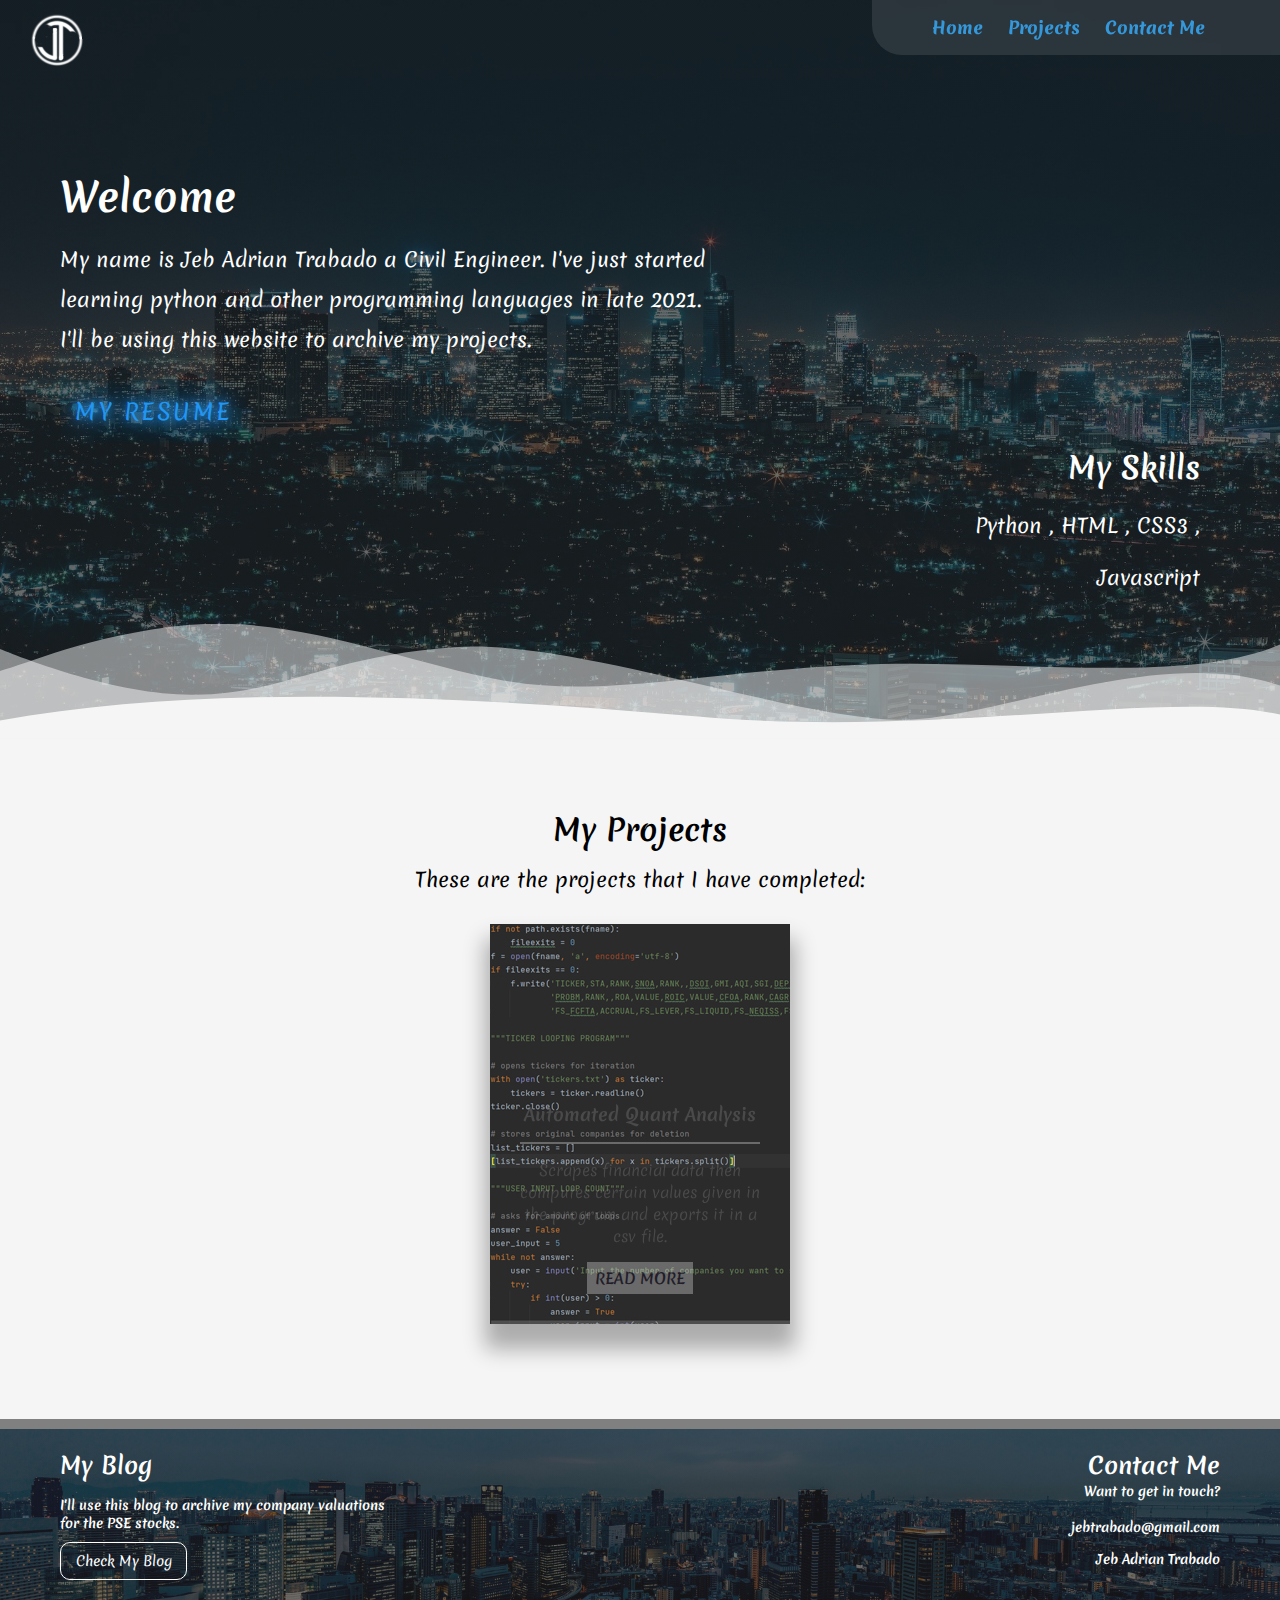
==== index.html @ 70008874 "Update index.html" ====
<!DOCTYPE html>
<html>
<head>
	<title>Jebtrabado</title>
	<link rel="stylesheet" type="text/css" href="styles.css">
	<link rel="stylesheet" href="https://pro.fontawesome.com/releases/v5.10.0/css/all.css" integrity="sha384-AYmEC3Yw5cVb3ZcuHtOA93w35dYTsvhLPVnYs9eStHfGJvOvKxVfELGroGkvsg+p" crossorigin="anonymous"/>
	<link rel="preconnect" href="https://fonts.googleapis.com">
	<link rel="preconnect" href="https://fonts.gstatic.com" crossorigin>
	<link href="https://fonts.googleapis.com/css2?family=Merienda&display=swap" rel="stylesheet">	
	<script type="text/javascript" src="nav.js" defer></script>
	<meta name="viewport" content="width=device-width, initial-scale=1">
	<meta name="Jeb" content="This is the first site I created.">

</head>
<body>
	<header class="primary-header flex" id="header-top">
		<img src="images/logo.png" class="logo">
		<button aria-controls="primary-navigation" aria-expanded="false" class="mobile-nav-toggle">
			<span class="sr-only"></span>
		</button>
		<nav>
			<ul id="primary-navigation" data-visible="false" class="primary-navigation flex">
				<li class="active">
					<a href="#header-top">
						Home
					</a>
				</li>
				<li class="active">
					<a href="#project">
						Projects
					</a>
				</li>
				<li class="active">
					<a href="#footer">
						Contact Me
					</a>
				</li>
			</ul>
		</nav>
	</header>
	<section id="background" class="shapedividers_com-6780">
		<div class="background-text">
			<h1>Welcome</h1>
			<br>
			<p>My name is Jeb Adrian Trabado a Civil Engineer. I've just started 
				<br>learning python and other programming languages in late 2021.
				<br>I'll be using this website to archive my projects.</p>
			<div class="background-btn">
				<a href="https://docs.google.com/document/d/18xWzmglQUV3Zp6Gtrpqi6c_JNB1-7uPy/edit?usp=sharing&ouid=107305459753054000364&rtpof=true&sd=true">
					<span></span>
				    <span></span>
				    <span></span>
				    <span></span>
					My Resume
				</a>
			</div>
		</div>
		<div class="skills-text">
			<h2>My Skills</h2>
			<div class="skill-list">
				<p>Python <i class="fab fa-python"></i>, HTML <i class="fab fa-html5"></i>, CSS3 <i class="fab fa-css3-alt"></i>,</p>
				<p>Javascript <i class="fab fa-js-square"></i></p>
			</div>
		</div>
	</section>
	<p id="project"></p>
	<section class="project-background">
		<div class="projects-text">
			<h2>My Projects</h2><br>
			<p>These are the projects that I have completed:</p>
		</div>
		<div class="container">
			<div class="card">
				<span></span>
				<span></span>
				<span></span>
				<span></span>	
				<div><img src="images/project1.jpg"></div>
				<div class="content">
					<h3>Automated Quant Analysis</h3>
					<hr>
					<p>Scrapes financial data then computes certain values given in the program and exports it in a csv file.</p>
					<a href="https://github.com/jebtrabado/jebtrabado.projects/tree/main/Quantitative%20Screener">read more</a>
				</div>
			</div>	
		</div>	
	</section>	
	<section id="footer">
		<div class="row">	
			<div class="footer-left">
				<h4>My Blog</h4>
				<br>
				<h5>I'll use this blog to archive my company valuations <br>for the PSE stocks.</h5>
				<div class="background-btn2">
					<a href="https://averageguyanalysis.blogspot.com/">
						Check My Blog
					</a>
				</div>
			</div>	
			<div class="footer-right">
				<h4>Contact Me</h4>
				<h5>Want to get in touch?</h5>
				<h5 class="footer-gap">jebtrabado@gmail.com 
					<i class="fas fa-envelope"></i>
					<br>
					<a href="https://www.linkedin.com/in/jeb-adrian-trabado/" class="linkin">Jeb Adrian Trabado <i class="fab fa-linkedin"></i>
					</a>
				</h5>
			</div>
		</div>	

	</section>
	<div class="foot">Made by Me 2021</div>
</body>
</html>
---- styles.css ----
* {
	margin: 0;
	padding: 0;
}
html { /*Image by Pexels from Pixabay */
	background:	linear-gradient(0deg, rgba(30, 30, 30, 0.65) 100%, rgba(0, 0, 0, 0) 100%),
		url(images/back3.jpg) no-repeat center center fixed; 
	background-size: cover;
	height: 100%;
	overflow-x: hidden;
	overflow-y: scroll;
	font-size: 62.5%;
	font-family: 'Merienda', cursive;
	scroll-behavior: smooth;
}
h1 {
	font-size: 4rem;
}
h2 {
	font-size: 3rem;
}
h3 {
	font-size: 3rem;
}
h4 {
	font-size: 2.3rem;
}
h5 {
	font-size: 1.3rem;
}
p {
	font-size: 2rem;
}
a {
	font-size: 1.7rem;
}


/*top page*/


#background {
	background:	linear-gradient(0deg, rgba(30, 30, 30, 0.65) 100%, rgba(0, 0, 0, 0) 100%),
	url(images/back3.jpg) no-repeat center center fixed; 
	background-size: cover;
	height: 100%;
	padding-bottom: 15rem;
	position: relative;
}

/*for logo*/
.logo {
	aspect-ratio: auto;
	padding-top: 1.2rem;
	top: 4%;
	left: 10%;
}

/*welcome left*/
.background-text {
	text-align: left;
	padding-top: 10rem;
	padding-left: 6rem;
	padding-right: 12rem;
	color: white;
}
.background-text p {
	line-height: 4rem;
}
/*skill right*/
.skills-text {
	color: white;
	text-align: right;
	padding-right: 8rem;
}
.skill-list p {
	margin-top: 2rem;
	line-height: 3rem;
}
.skill-list .fab {
	font-size: 2.5rem;
}

/*resume button codes*/
.background-btn {
	margin-top: 2rem;
	/*margin: 70px auto 0;*/
}

.background-btn a {
	position: relative;
	display: inline-block;
	padding: 1.5rem;
	color: #2196f3;
	text-transform: uppercase;
	letter-spacing: .25rem;
	text-decoration: none;
	font-size: 2.25rem;
	overflow: hidden;
	transition: 0.2s;
	text-shadow: 0 0 10px #2196f3,
		0 0 20px #2196f3,
		0 0 40px #2196f3;
}
.background-btn a:hover {
  color: #255784;
  background: #2196f3;
  box-shadow: 0 0 10px #2196f3, 0 0 40px #2196f3, 
    0 0 80px #2196f3;
    transition-delay: .65s;
}
.background-btn a span {
  position: absolute;
  display: block;
}
.background-btn a span:nth-child(1) {
  top: 0;
  left: -100%;
  width: 100%;
  height: 2px;
  background:
    linear-gradient(90deg, transparent, #2196f3);
}
.background-btn a:hover span:nth-child(1) {
  left: 100%;
  transition: .7s;
}
.background-btn a span:nth-child(2) {
  bottom: 0;
  right: -100%;
  width: 100%;
  height: 2px;
  background:
    linear-gradient(270deg, transparent, #2196f3);
}
.background-btn a:hover span:nth-child(2) {
  right: 100%;
  transition: .7s;
}
.background-btn a span:nth-child(3) {
  top: -100%;
  right: 0;
  width: 2px;
  height: 100%;
  background:
    linear-gradient(180deg, transparent, #2196f3);
}
.background-btn a:hover span:nth-child(3) {
  top: 100%;
  transition: 1s;
  transition-delay: .3s;
}
.background-btn a span:nth-child(4) {
  bottom: -100%;
  left: 0;
  width: 2px;
  height: 100%;
  background:
    linear-gradient(360deg, transparent, #2196f3);
}
.background-btn a:hover span:nth-child(4) {
  bottom: 100%;
  transition: 1s;
  transition-delay: .3s;
}

/*wave divider*/

.shapedividers_com-6780 {
	overflow:hidden;
	position:relative;
	}
	.shapedividers_com-6780::before{ 
	content:'';
	font-family:'shape divider from ShapeDividers.com';
	position: absolute;
	z-index: 3;
	pointer-events: none;
	background-repeat: no-repeat;
	bottom: -0.1vw;
	left: -0.1vw;
	right: -0.1vw;
	top: -0.1vw; 
	background-size: 101% 120px;
	background-position: 50% 100%;  background-image: url('data:image/svg+xml;charset=utf8, <svg xmlns="http://www.w3.org/2000/svg" viewBox="0 0 35.28 2.17" preserveAspectRatio="none"><path d="M35.28 1.67c-3.07-.55-9.27.41-16.15 0-6.87-.4-13.74-.58-19.13.1v.4h35.28z" fill="%23f5f5f5"/><path d="M35.28 1.16c-3.17-.8-7.3.4-10.04.56-2.76.17-9.25-1.47-12.68-1.3-3.42.16-4.64.84-7.04.86C3.12 1.31 0 .4 0 .4v1.77h35.28z" opacity=".5" fill="%23f5f5f5"/><path d="M35.28.31c-2.57.84-7.68.3-11.8.43-4.1.12-6.85.61-9.57.28C11.18.69 8.3-.16 5.3.02 2.3.22.57.85 0 .87v1.2h35.28z" opacity=".5" fill="%23f5f5f5"/></svg>'); 
	}
	
	@media (min-width:2100px){
	.shapedividers_com-6780::before{
	background-size: 101% calc(2vw + 120px);
	}
}
			   
/*projects*/

/*white line between title and text*/
hr {
	background: #fff;
	height: 2px;
	border: 0;
	margin: 15px auto;
}

/*text for project title and description*/
.projects-text {
	width: 100%;
	padding-top: 6.5rem;
	text-align: center;
}

/*background*/
.project-background {
	background-color: #F5F5F5;
	padding-bottom: 6.5rem;
}

/*positions of boxes*/
.container {
	width: 100%;
	display: flex;
	justify-content: center;
}

/*design and position of text in boxes*/
.container .card {
	position: relative;
	width: 300px;
	height: 400px;
	background: #0c002b;
	display: flex;
	justify-content: center;
	align-items: center;
	margin: 3rem;
	box-shadow: 0 20px 20px 5px rgba(0, 0, 0, 0.3);
	overflow: hidden;
	transition: .5s;
}
.container .card .content {
	padding: 30px;
	text-align: center;	
	width: 80%;
	position: absolute;
	bottom: 0;
	left: 50%;
	transform: translateX(-50%);
	opacity: 0.3;
	transition: 1s;
	color: #fff;
	text-decoration: none;
}

/*slides project to center*/
.container .card:hover .content {
	bottom: 17%;
	opacity: 1;
}

/*darkens img when hovering*/
.card:hover img {
	opacity: .3;
	transition: .5s ease-in;
}

/*text inside boxes in project*/
.container .card .content h3 {
	position: relative;
	font-size: 1.75em;
	color: #fff;
	z-index: 2;
	opacity: .5;
	transition: 0.5s;
}
.container .card .content p {
	position: relative;
	font-size: 1.5em;
	color: #fff;
	z-index: 2;
	opacity: .5;
	font-weight: 300;
	transition: 0.5s;
}
.container .card .content a {
	display: inline-block;
	margin-top: 1.5rem;
	padding: .5rem .8rem;
	background: #fff;
	color: #0c002b;
	text-decoration: none;
	text-transform: uppercase;
	font-weight: 600;
	font-size: 1.5rem;
}

/*opacity of text not including read more*/
.container .card:hover .content h3, 
	.container .card:hover .content p {
	opacity: 1;
}

/*hides fancy effects when not hovering*/
.container .card span {
	transition: .5s;
	opacity: 0;
}

/*shows fancy effects*/
.container .card:hover span {
	opacity: 1;
}

/*all the code for fancy effects*/
.container .card span:nth-child(1) {
	position: absolute;
	top: 0;
	left: 0;
	width: 100%;
	height: 5px;
	background: linear-gradient(to right, transparent ,#1779ff);
	animation: animate1 2s linear infinite;
}
@keyframes animate1 {
	0% {
		transform: translateX(-100%);
	}
	100% {
		transform: translateX(100%);
	}
}
.container .card span:nth-child(2) {
	position: absolute;
	top: 0;
	right: 0;
	width: 5px;
	height: 100%;
	background: linear-gradient(to bottom, transparent ,#1779ff);
	animation: animate2 2s linear infinite;
	animation-delay: 1s;
}
@keyframes animate2 {
	0% {
		transform: translateY(-100%);
	}
	100% {
		transform: translateY(100%);
	}
}
.container .card span:nth-child(3) {
	position: absolute;
	bottom: 0;
	left: 0;
	width: 100%;
	height: 5px;
	background: linear-gradient(to left, transparent ,#1779ff);
	animation: animate3 2s linear infinite;
}
@keyframes animate3 {
	0% {
		transform: translateX(100%);
	}
	100% {
		transform: translateX(-100%);
	}
}
.container .card span:nth-child(4) {
	position: absolute;
	top: 0;
	left: 0;
	width: 5px;
	height: 100%;
	background: linear-gradient(to top, transparent ,#1779ff);
	animation: animate4 2s linear infinite;
	animation-delay: 1s;
}
@keyframes animate4 {
	0% {
		transform: translateY(100%);
	}
	100% {
		transform: translateY(-100%);
	}
}


/*footer*/


/*Image by xegxef from Pixabay */
#footer {
	padding: 2rem 6rem 2rem 6rem;
	background-image: linear-gradient(0deg, rgba(30, 30, 30, 0.65) 100%, rgba(0, 0, 0, 0) 100%),
		url(images/footer1.jpg); 
	background-size: cover;
	color: #fff;
	border-top: 10px solid grey;
}

/*separates into two columns*/
.row {
	width: 100%;
	display: flex;
	justify-content: space-between; 
}
.footer-left, .footer-right {
	flex-basis: 45%;
}

/*texts*/
.footer-right {
	text-align: right;
}
.footer-right .fas, .fab {
	font-size: 2rem;
}
.footer-gap {
	margin-top: 1rem;
	line-height: 3rem;
}

/*blog button*/
#footer .background-btn2 {
	margin-top: 1rem;
}
#footer .background-btn2 a {
	width: 125px;
	text-decoration: none;
	display: inline-block;
	padding: 8px 0;
	border: .5px solid white;
	text-align: center;
	font-size: 1.35rem;
	border-radius: 10px;
	color: #fff
}
#footer .background-btn2 a:hover {
	background-color: #fff;
	color: black;
	transition: .7s;
}
.footer-gap a {
	text-decoration: none;
	color: #fff;
	font-size: 1.3rem;
}

/*made by me section*/
.foot {
	background-color: #202020;
	color: white;
	text-align: center;
	padding-block: .5rem;
	border-top: 2px solid grey;
}


/*navbar*/


.flex {
	display: flex;
	gap: var(--gap, 1rem);
}
.primary-header {
	align-content: center;
	justify-content: space-between;
	padding-left: 3rem;
}
.primary-navigation {
	list-style: none;
	padding: 0;
	margin: 0;
	background: hsl(0 0% 0% / 0.5);
	backdrop-filter: blur(1rem);
}
.primary-navigation a {
	text-decoration: none;
	padding-right: 1.5rem;
	color: #3498DB;
	font-weight: 800;
}
.mobile-nav-toggle {
	display: none;
}
.active a:hover {
	color: #3498DB;
	text-shadow: 0 0 10px #3498DB,
		0 0 20px #3498DB,
		0 0 40px #3498DB,
		0 0 80px #3498DB,
		0 0 120px #3498DB;
	transition: .4s;
}
@supports (backdrop-filter: blur(1rem)) {
	.primary-navigation {
		border-bottom-left-radius: 30px;
		background: hsl(0 0% 100% / 0.1);
		backdrop-filter: blur(1rem);
	}
}


/*viewport*/


@media (min-width: 621px) and (max-width: 950px) {
	/*reduced by 20% & 10%*/
	h1 {
		font-size: 3.2rem;
	}
	h2 {
		font-size: 2.4rem;
	}
	h3 {
		font-size: 2.4rem;
	}
	h4 {
		font-size: 1.85rem;
	}
	h5 {
		font-size: 1.2rem;
	}
	p {
		font-size: 1.6rem;
	}
	a {
		font-size: 1.4rem;
	}
	#background {
	padding-bottom: 12rem;
	}
	.background-text {
	padding-top: 8rem;
	padding-left: 4.8rem;
	}
	.skills-text {
	padding-right: 4.8rem;
	}
	.background-btn a {
	padding: 1.0rem;
	font-size: 1.9rem;
	}
	.skill-list p {
	margin-top: 1.6rem;
	line-height: 2.4rem;
	}
	.skill-list .fab {
	font-size: 2rem;
	}
	.projects-text {
	padding-top: 2.4rem;
	}
	.project-background {
	padding-bottom: 4rem;
	}
	.container .card {
	width: 270px;
	height:360px;
	margin: 3rem;
	}
	.container .card .content {
	padding: 27px;
	}
	.container .card:hover .content {
	bottom: 15%;
	}
	.container .card .content h3 {
	position: relative;
	font-size: 1.75em;
	color: #fff;
	z-index: 2;
	opacity: .5;
	transition: 0.5s;
	}
	.container .card .content p {
	font-size: 1.2em;
	}
	.container .card .content a {
	font-size: 1.2rem;
	}
	#footer .background-btn2 a {
	width: 111px;
	font-size: 1.2rem;
	}
	.footer-gap a {
	font-size: 1.2rem;
	}
	.footer-gap {
	margin-top: 1rem;
	line-height: 3rem;
	}
	.footer-right .fas {
	font-size: 1.6rem;
	}
	.footer-right .fab {
	font-size: 1.6rem;
	}
	#footer {
	padding: 2rem 4.8rem 2rem 4.8rem;
	}
}

@media (min-width: 481px) and (max-width: 620px) {
	.primary-navigation {
		--gap: 2em;
		z-index: 10;
		position: fixed;
		inset: 0 0 0 65%;
		flex-direction: column;
		padding: min(20vh, 10rem) 2em;
		transform: translateX(100%);
		transition: transform 350ms ease-out;
	}
	.mobile-nav-toggle {
		display: block;
		position: fixed;
		background-color: transparent;
		background-image: url("images/icons8-menu-48.png");
		background-repeat: no-repeat;
		width: 4rem;
		top: 2rem;
		right: 2rem;
		border: 0;
		aspect-ratio: 1;
		z-index: 20;
	}
	.primary-navigation[data-visible="true"] {
		transform: translateX(0%);
	}
	.mobile-nav-toggle[aria-expanded="true"] {
		background-image: url("images/icons8-close-48.png");
	}
	h1 {
		font-size: 2.6rem;
	}
	h2 {
		font-size: 2.1rem;
	}
	h3 {
		font-size: 2.1rem;
	}
	h4 {
		font-size: 1.6rem;
	}
	h5 {
		font-size: 1rem;
	}
	p {
		font-size: 1.4rem;
	}
	a {
		font-size: 1.2rem;
	}
	li a {
		font-size: 1.6rem;
	}
	#background {
	padding-bottom: 12rem;
	}
	.background-text {
	padding-top: 6rem;
	padding-left: 3.5rem;
	}
	.background-text p {
	line-height: 2.5rem;
	}
	.skills-text {
	padding-right: 3.5rem;
	}
	.background-btn a {
	padding: 1.0rem;
	font-size: 1.4rem;
	}
	.skill-list p {
	margin-top: 1.6rem;
	line-height: 2rem;
	}
	.skill-list .fab {
	font-size: 1.5rem;
	}
	.projects-text {
	padding-top: 2rem;
	}
	.project-background {
	padding-bottom: 3rem;
	}
	.container .card {
	width: 216px;
	height:288px;
	margin: 3rem;
	}
	.container .card .content {
	padding: 27px;
	}
	.container .card:hover .content {
	bottom: 8%;
	}
	.container .card .content h3 {
	position: relative;
	font-size: 1.75em;
	color: #fff;
	z-index: 2;
	opacity: .5;
	transition: 0.5s;
	}
	.container .card .content p {
	font-size: 1em;
	}
	.container .card .content a {
	font-size: 1rem;
	}
	#footer .background-btn2 a {
	width: 100px;
	font-size: 1rem;
	}
	.footer-gap a {
	font-size: 1rem;
	}
	.footer-gap {
	margin-top: 1rem;
	line-height: 3rem;
	}
	.footer-right .fas {
	font-size: 1.4rem;
	}
	.footer-right .fab {
	font-size: 1.4rem;
	}
	#footer {
	padding: 2rem 3.5rem 2rem 3.5rem;
	}
}


@media (min-width: 320px) and (max-width: 480px) {
	.primary-navigation {
		--gap: 2em;
		z-index: 10;
		position: fixed;
		inset: 0 0 0 65%;
		flex-direction: column;
		padding: min(20vh, 10rem) 2em;
		transform: translateX(100%);
		transition: transform 350ms ease-out;
	}
	.mobile-nav-toggle {
		display: block;
		position: fixed;
		background-color: transparent;
		background-image: url("images/icons8-menu-48.png");
		background-repeat: no-repeat;
		width: 4rem;
		top: 2rem;
		right: 2rem;
		border: 0;
		aspect-ratio: 1;
		z-index: 20;
	}
	.primary-navigation[data-visible="true"] {
		transform: translateX(0%);
	}
	.mobile-nav-toggle[aria-expanded="true"] {
		background-image: url("images/icons8-close-48.png");
	}
	h1 {
		font-size: 2.4rem;
	}
	h2 {
		font-size: 1.6rem;
	}
	h3 {
		font-size: 1.6rem;
	}
	h4 {
		font-size: 1.2rem;
	}
	h5 {
		font-size: .8rem;
	}
	p {
		font-size: 1.2rem;
	}
	a {
		font-size: 1.2rem;
	}
	li a {
		font-size: 1.3rem;
	}
	#background {
	padding-bottom: 10rem;
	}
	.background-text {
	padding-top: 4rem;
	padding-left: 3rem;
	}
	.background-text p {
	line-height: 2.3rem;
	}
	.skills-text {
	padding-right: 3rem;
	}
	.background-btn a {
	padding: .8rem;
	font-size: 1.5rem;
	}
	.skill-list p {
	margin-top: 1rem;
	line-height: 1rem;
	}
	.skill-list .fab {
	font-size: 1.2rem;
	}
	.projects-text {
	padding-top: 1.5rem;
	}
	.project-background {
	padding-bottom: 3.5rem;
	}
	.container .card {
	width: 194px;
	height:260px;
	margin: 2.5rem;
	}
	.container .card .content {
	padding: 24px;
	}
	.container .card:hover .content {
	bottom: 8%;
	}
	.container .card .content h3 {
	position: relative;
	font-size: 1.4em;
	color: #fff;
	z-index: 2;
	opacity: .5;
	transition: 0.5s;
	}
	.container .card .content p {
	font-size: 1em;
	}
	.container .card .content a {
	font-size: 1rem;
	}
	#footer .background-btn2 a {
	width: 80px;
	font-size: .8rem;
	}
	.footer-gap a {
	font-size: .8rem;
	}
	.footer-gap {
	margin-top: 1rem;
	line-height: 2em;
	}
	.footer-right .fas {
	font-size: 1rem;
	}
	.footer-right .fab {
	font-size: 1rem;
	}
	#footer {
	padding: 1.6rem 3rem 1.6rem 3rem;
	}
}


@media (min-width: 620px) {
	.primary-navigation {
		padding-block: 1.5rem;
		padding-inline: clamp(1rem, 10vw, 6rem);
	}
}

.resize-animation-stopper * {
  transition: none !important;
  animation: none !important;
}
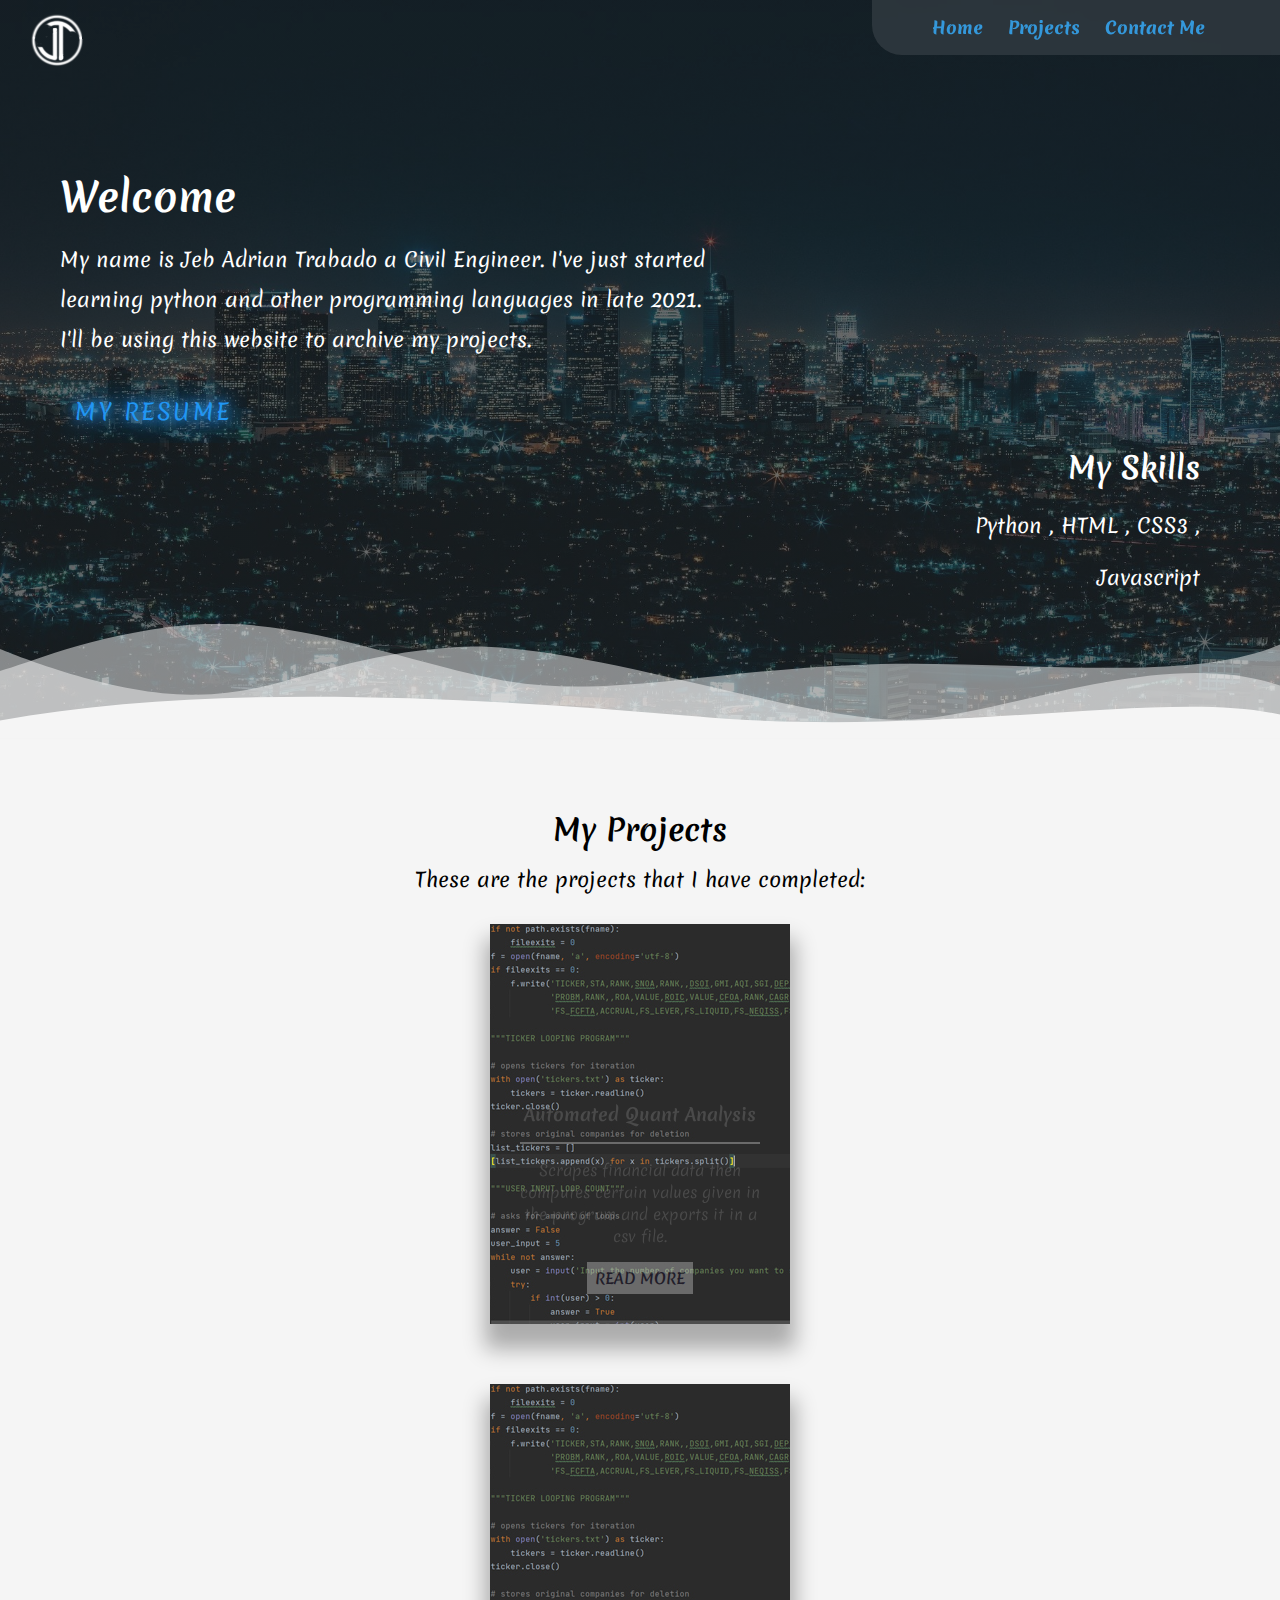
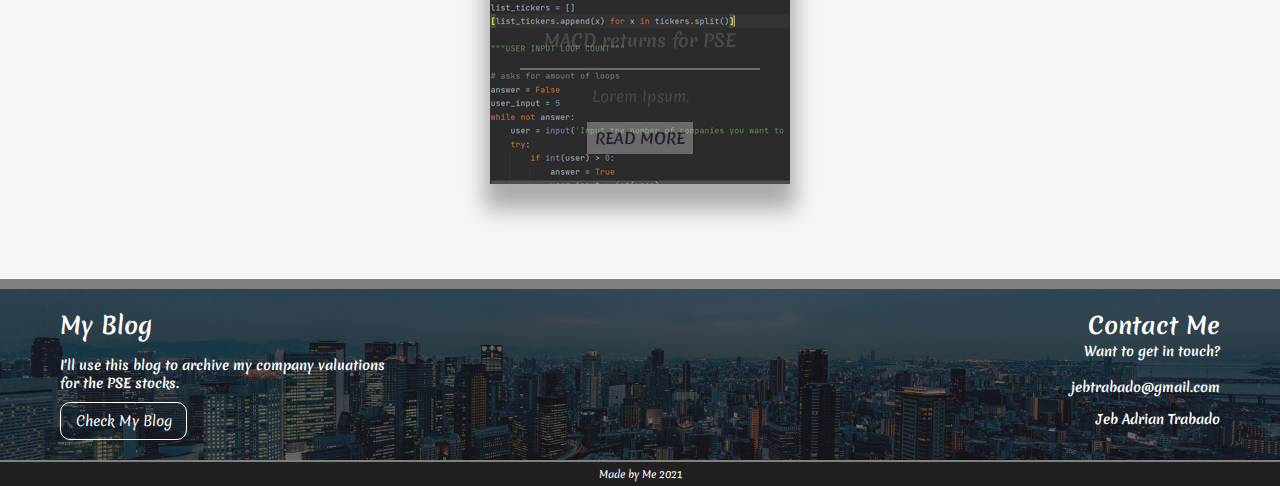
==== commit 93025a48: "Update index.html" ====
--- a/index.html
+++ b/index.html
@@ -46,7 +46,7 @@
 				<br>learning python and other programming languages in late 2021.
 				<br>I'll be using this website to archive my projects.</p>
 			<div class="background-btn">
-				<a href="https://docs.google.com/document/d/18xWzmglQUV3Zp6Gtrpqi6c_JNB1-7uPy/edit?usp=sharing&ouid=107305459753054000364&rtpof=true&sd=true">
+				<a href="https://docs.google.com/document/d/16v1mFnAFLhFVP6Kq1QMx8U8ctFlR0yU5/edit?usp=share_link&ouid=117149484489191357260&rtpof=true&sd=true">
 					<span></span>
 				    <span></span>
 				    <span></span>
@@ -83,7 +83,22 @@
 					<a href="https://github.com/jebtrabado/jebtrabado.projects/tree/main/Quantitative%20Screener">read more</a>
 				</div>
 			</div>	
-		</div>	
+		</div>
+		<div class="container">
+			<div class="card">
+				<span></span>
+				<span></span>
+				<span></span>
+				<span></span>	
+				<div><img src="images/project1.jpg"></div>
+				<div class="content">
+					<h3>MACD returns for PSE</h3>
+					<hr>
+					<p>Lorem Ipsum.</p>
+					<a href="https://github.com/jebtrabado/jebtrabado.projects/tree/main/MACD">read more</a>
+				</div>
+			</div>	
+		</div>			
 	</section>	
 	<section id="footer">
 		<div class="row">	
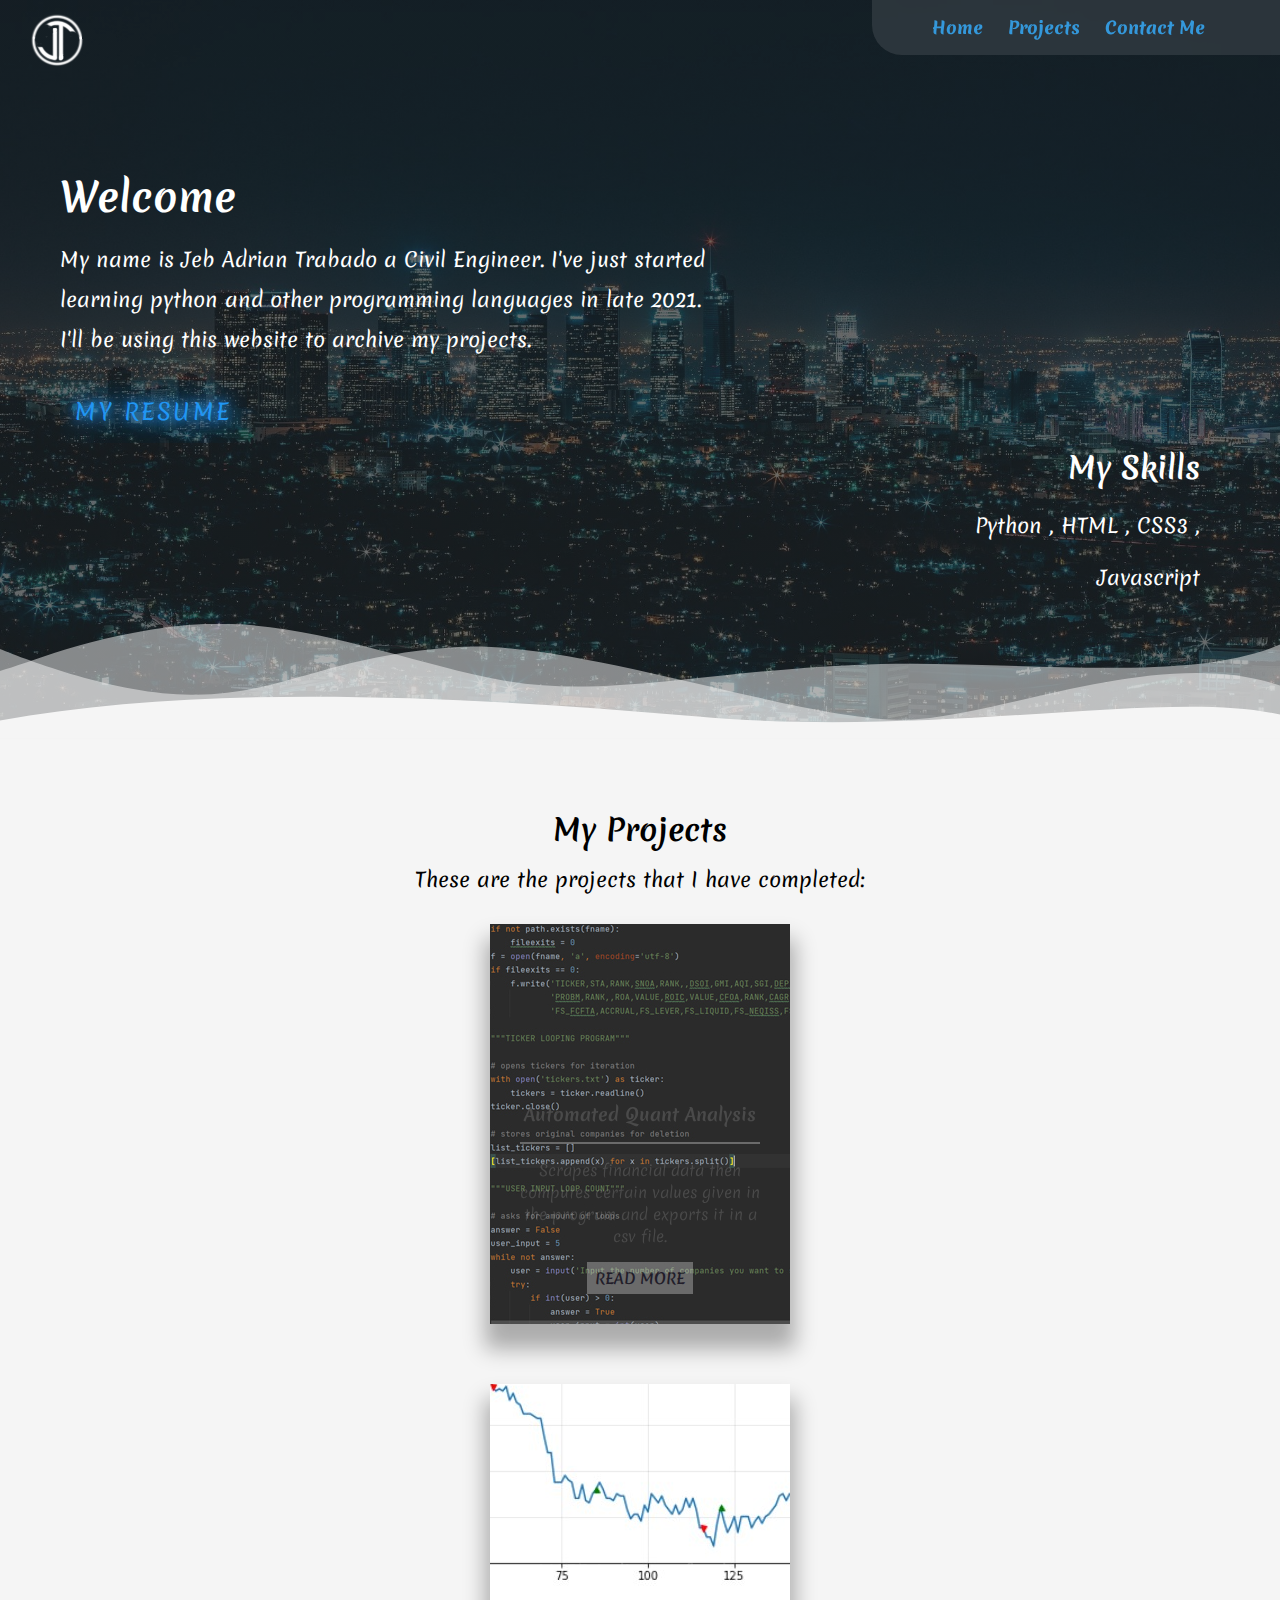
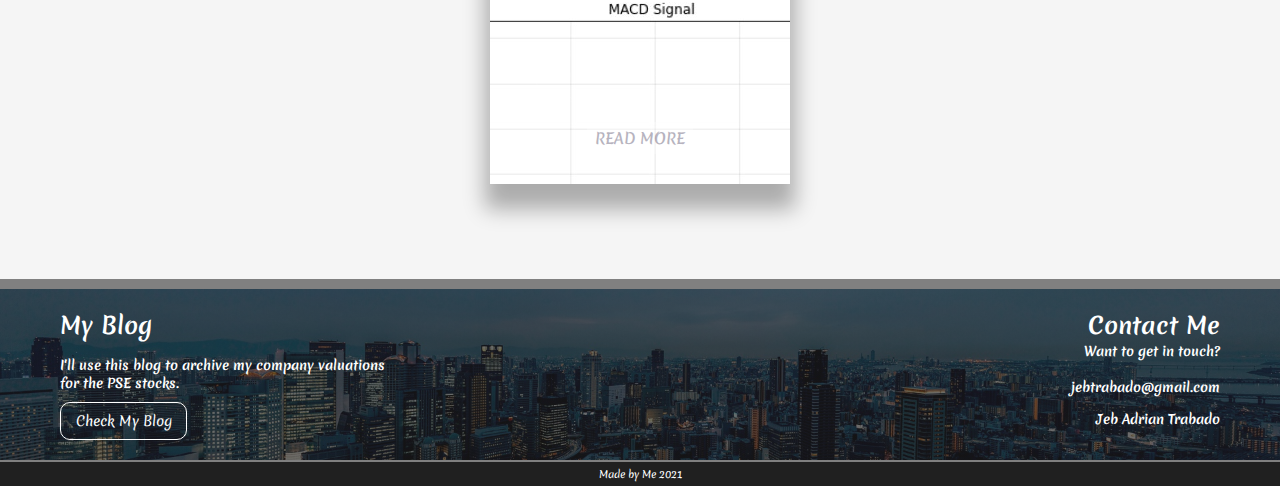
==== commit a81a3bd9: "Update index.html" ====
--- a/index.html
+++ b/index.html
@@ -90,11 +90,11 @@
 				<span></span>
 				<span></span>
 				<span></span>	
-				<div><img src="images/project1.jpg"></div>
+				<div><img src="images/project2.jpg"></div>
 				<div class="content">
-					<h3>MACD returns for PSE</h3>
+					<h3>Analysis of Trading using MACD Indicator for the PSE Market</h3>
 					<hr>
-					<p>Lorem Ipsum.</p>
+					<p>A program that gives the potential returns for trading using MACD indicator.</p>
 					<a href="https://github.com/jebtrabado/jebtrabado.projects/tree/main/MACD">read more</a>
 				</div>
 			</div>	
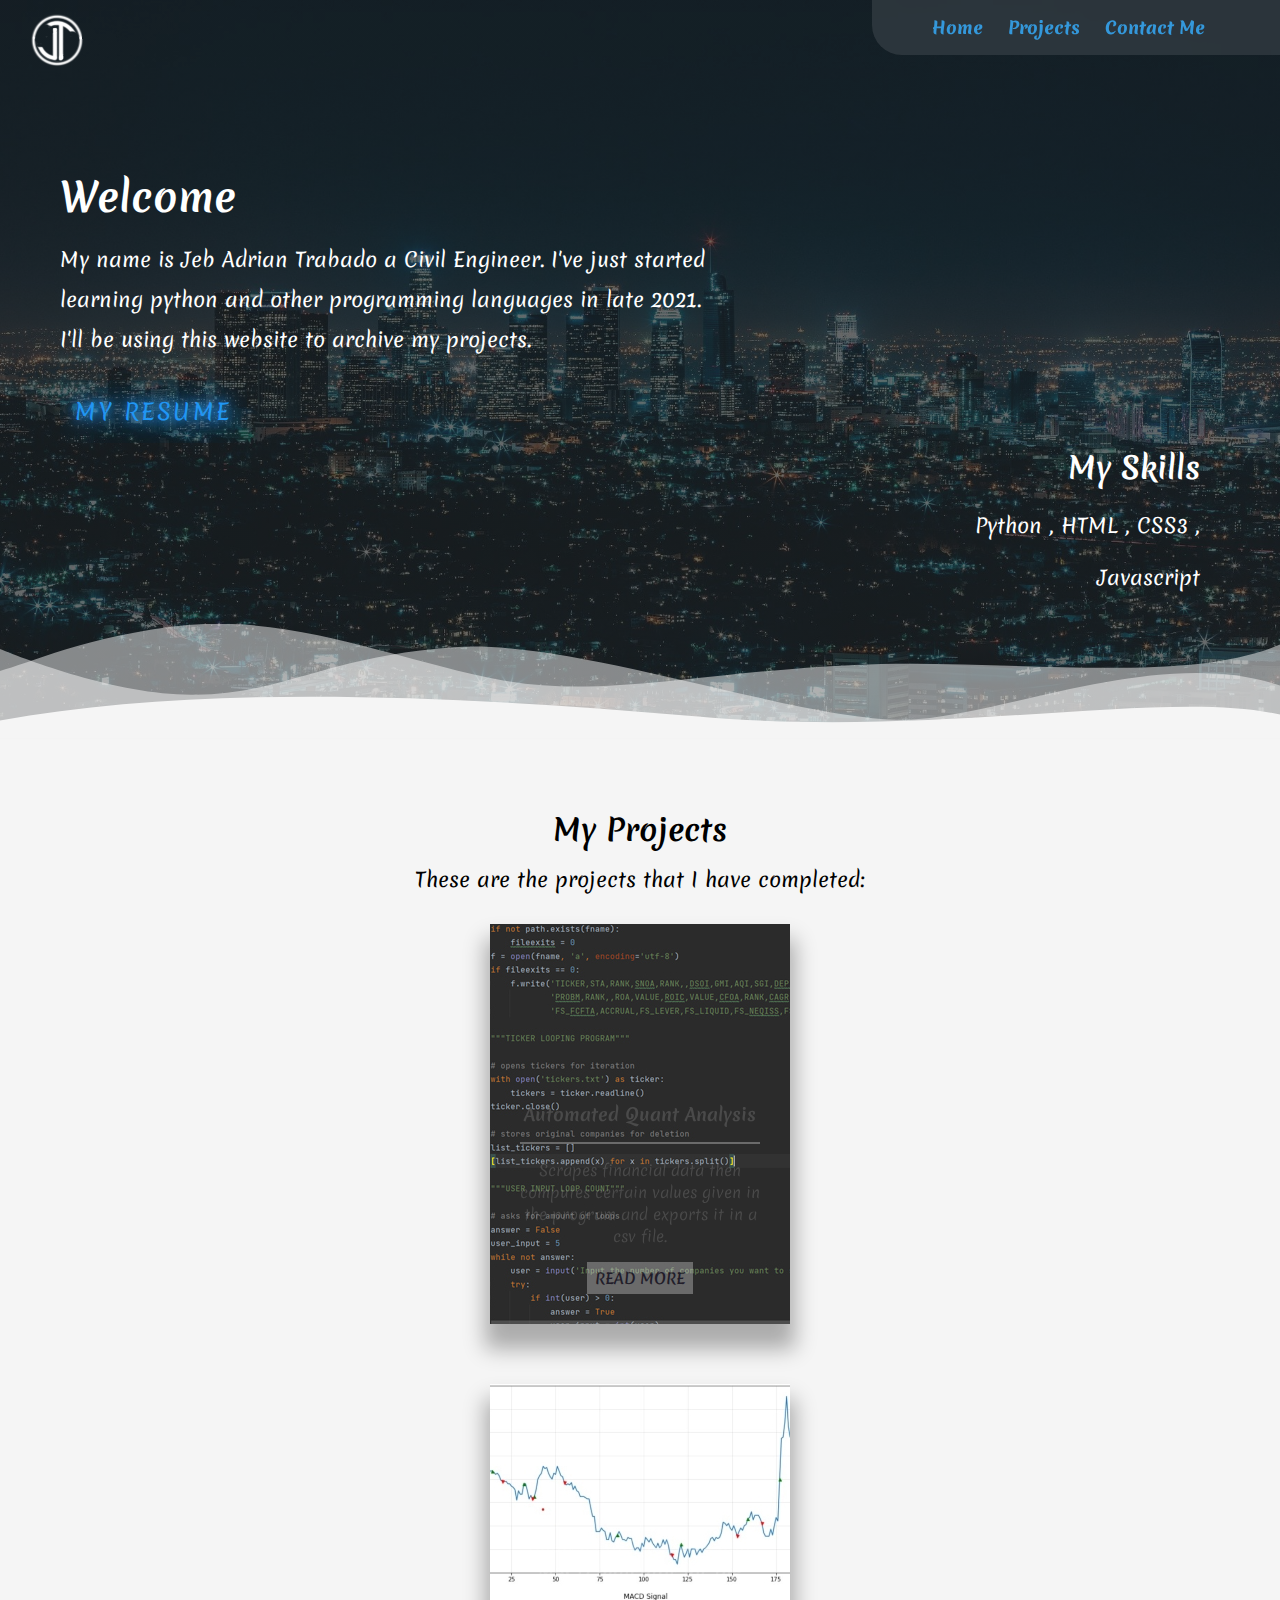
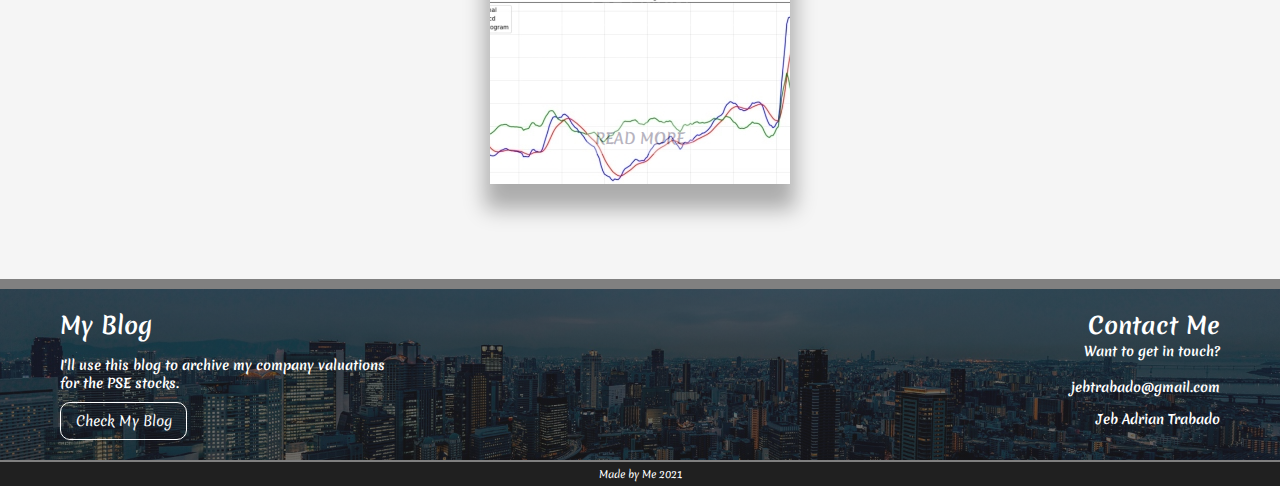
==== commit 18347f6e: "Update index.html" ====
--- a/index.html
+++ b/index.html
@@ -94,7 +94,7 @@
 				<div class="content">
 					<h3>Analysis of Trading using MACD Indicator for the PSE Market</h3>
 					<hr>
-					<p>A program that gives the potential returns for trading using MACD indicator.</p>
+					<p>Tests the profitability of using MACD indicators for the PSE Market.</p>
 					<a href="https://github.com/jebtrabado/jebtrabado.projects/tree/main/MACD">read more</a>
 				</div>
 			</div>	
